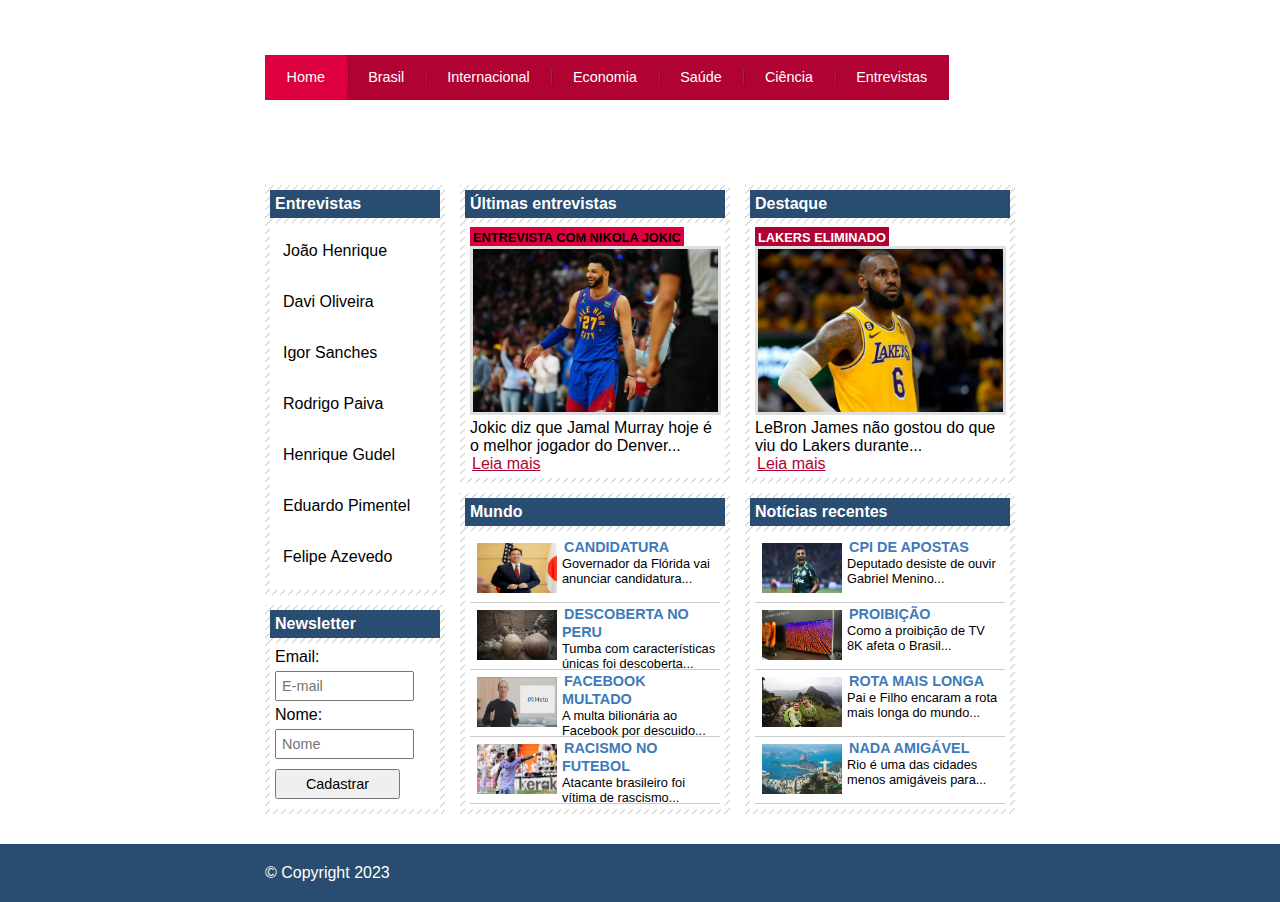
==== index.html @ ab2f6fe4 "frontend pronto" ====
<!DOCTYPE html>
<html lang="en">

    <head>

        <meta charset="UTF-8">
        <title>Site de notícias</title>

        <link rel="stylesheet" type="text/css" href="css/estilos.css">

    </head>

    <body class="home">

        <!-- Começo do container -->
        <div id="container">

            <!--Começo do menu-->
            <div id="menu">

                <!--Começo da navegação-->
                <ul id="navegacao">

                    <li class="primeiro">
                        <a id="home" href="index.html">Home</a>
                    </li>

                    <li>
                        <a id="brasil" href="brasil.html">Brasil</a>
                    </li>

                    <li>
                        <a id="internacional" href="">Internacional</a>
                    </li>

                    <li>
                        <a id="economia" href="">Economia</a>
                    </li>

                    <li>
                        <a id="saude" href="">Saúde</a>
                    </li>

                    <li>
                        <a id="ciencia" href="">Ciência</a>
                    </li>

                    <li>
                        <a id="fotos" href="entrevistas.html">Entrevistas</a>
                    </li>

                </ul>
                <!--Fim da navegação-->

            </div>
            <!--Fim do menu-->

            <div id="conteudo">

                <!--Caixa primária-->
                <div id="primario">
                    <div class="caixa entrevista">

                        <h2>Últimas entrevistas</h2>

                        <div class="caixa-conteudo">

                            <h3>Entrevista com Nikola Jokic</h3>
                            <img class="imagem-principal" src="imagens/murray.jpg" width="100%">
                            <p>
                                Jokic diz que Jamal Murray hoje é o melhor jogador do Denver...
                            </p>

                            <a href="entrevistas.html">Leia mais</a>

                        </div>
                        

                    </div>

                    <div class="caixa">

                        <h2>Mundo</h2>

                        <div class="caixa-conteudo">

                            <ul id="lista-noticias">

                                <li>
                                    <a href="">
                                        <img src="imagens/candidatura.jpg" width="80" height="50">
                                        <h3>Candidatura</h3>
                                        <p>
                                            Governador da Flórida vai anunciar candidatura...
                                        </p>
                                    </a>
                                </li>

                                <li>
                                    <a href="">
                                        <img src="imagens/tumba.jpg" width="80" height="50">
                                        <h3>Descoberta no Peru</h3>
                                        <p>
                                            Tumba com características únicas foi descoberta...
                                        </p>
                                    </a>
                                </li>

                                <li>
                                    <a href="">
                                        <img src="imagens/meta.jpg" width="80" height="50">
                                        <h3>Facebook multado</h3>
                                        <p>
                                            A multa bilionária ao Facebook por descuido...
                                        </p>
                                    </a>
                                </li>

                                <li>
                                    <a href="">
                                        <img src="imagens/vini.jpg" width="80" height="50">
                                        <h3>Racismo no futebol</h3>
                                        <p>
                                            Atacante brasileiro foi vítima de rascismo...
                                        </p>
                                    </a>
                                </li>

                            </ul>

                        </div>

                    </div>

                </div>
                
                <!--Fim da caixa primária-->

                <!--Caixa secundária-->
                <div id="secundario">

                    <div class="caixa destaque">

                        <h2>Destaque</h2>

                        <div class="caixa-conteudo">

                            <h3>Lakers eliminado</h3>
                            <img class="imagem-principal" src="imagens/lebron.jpg" width="100%">
                            <p>
                                LeBron James não gostou do que viu do Lakers durante...
                            </p>

                            <a href="lakers.html">Leia mais</a>

                        </div>

                    </div>

                    <div class="caixa">

                        <h2>Notícias recentes</h2>

                        <div class="caixa-conteudo">

                            <ul id="lista-noticias">

                                <li>
                                    <a href="">
                                        <img src="imagens/palmeirasd.jpg" width="80" height="50">
                                        <h3>CPI de apostas</h3>
                                        <p>
                                            Deputado desiste de ouvir Gabriel Menino...
                                        </p>
                                    </a>
                                </li>

                                <li>
                                    <a href="">
                                        <img src="imagens/tv.jpg" width="80" height="50">
                                        <h3>Proibição</h3>
                                        <p>
                                            Como a proibição de TV 8K afeta o Brasil...
                                        </p>
                                    </a>
                                </li>

                                <li>
                                    <a href="">
                                        <img src="imagens/paifilho.jpg" width="80" height="50">
                                        <h3>Rota mais longa</h3>
                                        <p>
                                            Pai e Filho encaram a rota mais longa do mundo...
                                        </p>
                                    </a>
                                </li>

                                <li>
                                    <a href="">
                                        <img src="imagens/rio.jpg" width="80" height="50">
                                        <h3>Nada amigável</h3>
                                        <p>
                                            Rio é uma das cidades menos amigáveis para...
                                        </p>
                                    </a>
                                </li>

                            </ul>

                        </div>

                    </div>


                </div>
                <!--Fim da caixa secundária-->

                <!--Lateral-->
                <div id="lateral">
                    
                    <div class="caixa">

                        <h2>Entrevistas</h2>

                        <div class="caixa-conteudo">

                            <ul>

                                
                                <li><a href="">João Henrique</a></li>
                                <li><a href="">Davi Oliveira</a></li>   
                                <li><a href="">Igor Sanches</a></li>
                                <li><a href="">Rodrigo Paiva</a></li>
                                <li><a href="">Henrique Gudel</a></li>
                                <li><a href="">Eduardo Pimentel</a></li>
                                <li><a href="">Felipe Azevedo</a></li>
                                
                            </ul>

                        </div>

                    </div>

                    <div class="caixa">

                        <h2>Newsletter</h2>

                        <div class="caixa-conteudo">

                            <form action="">

                                <div>

                                    <label for="email">Email:</label> 

                                    <input id="email" type="text" name="email" placeholder="E-mail">

                                </div>

                                <div>

                                    <label for="email">Nome:</label> 

                                    <input id="email" type="text" name="nome" placeholder="Nome">

                                </div>

                                <div>
                                    
                                    <input id="botao" type="submit" value="Cadastrar">

                                </div>

                            </form>
                            

                        </div>

                    </div>

                </div>
                <!--Fim da lateral-->

            </div>

        </div>
        <!--Fim do container-->

        <!--Começo do rodape-->
        <div id="container-rodape" style="clear: both;">
            <div id="rodape">
                &copy; Copyright 2023
            </div>
        </div>
        <!--Fim do rodape-->
        
    </body>

</html>
---- css/estilos.css ----
*{
    margin: 0;
    padding: 0;
}

body{
    font-family: 'Trebuchet MS', Helvetica, sans-serif;
}

a:link, a:visited{
    color: #b10333;
    padding: 2px;
}

a:hover{
    color: #e50040;
}

#container{
    width: 750px;
    margin: 0 auto;
}

#menu{
    height: 150px;
    padding-top: 25px;
}

.logo{
    width: 152px;
    height: 66px;
    background: url(../imagens/logo.png) no-repeat center;
    text-indent: -3000px;
}

ul{
    margin: 0;
    padding: 0;
    list-style: none;
}

#menu ul{
    margin-top: 30px;
    background: #b10333;
    float: left;
}

#menu ul li{
    float: left;
}

#menu ul a{
    text-decoration: none;
    font-size: 0.9em;
    display: block;
    padding: 0.5em 1.5em;
    line-height: 2.1em;
    color: #fff;
    background: url(../imagens/divisor.png) no-repeat center left;
}

#menu ul a:hover{
    color: #69001d;
}

#menu ul .primeiro a{
    background: none;
}

body.home #navegacao a#home,
body.brasil #navegacao a#brasil,
body.internacional #navegacao a#internacional,
body.economia #navegacao a#economia,
body.saude #navegacao a#saude,
body.ciencia #navegacao a#ciencia,
body.fotos #navegacao a#fotos{
    color: #fff;
    background: #de003e;
    cursor: text;
}

#conteudo {
    background: #f5f5f5;
}

#primario{
    width: 270px;
    float: left;
    margin: 0 0 20px 195px;
}

#duas-colunas #primario{
    width: 555px;
}

#uma-coluna #primario{
    width: 750px;
    margin: 0 0 20px 0;
}

#lateral{
    width: 180px;
    float: left;
    margin: 0 0 20px -750px;
}

#lateral li{
    margin-bottom: 5px;
    padding: 5px;
}

#lateral ul a{
    text-decoration: none;
    font-size: 1em;
    padding: 3px;
    display: block;
    line-height: 30px;
    color: #000;
    border-bottom: #f3f3f3;
}

#lateral li a:hover{
    color: #a1a1a1;
    background: #f9f9f9 url(../imagens/marcador.png) no-repeat left center;
    padding-left: 20px;
}

#secundario{
    width: 270px;
    float: left;
    margin: 0 0 20px 15px;
}

.caixa{
    background: #f3f3f3 url(../imagens/fundo-caixa.png);
    margin: 10px 0;
    padding: 5px;
}

h2{
    font-size: 1em;
    background: #294c71;
    color: #fff;
    padding: 5px;
}

.caixa-conteudo{
    background: #fff;
    padding: 5px;
    margin-top: 5px;
}

label{
    display: block;
    cursor: pointer;
}

input{
    padding: 5px;
    width: 125px;
    font-size: 0.9em;
    margin: 5px 0;
}

form #submit{
    width: 80px;
    color: #fff;
    background-color: #b10333;
    border: 2px solid #870529;
}

img.imagem-principal{
    width: 98%;
    border: 3px solid #dfdfdf;
}

h3{
    text-transform: uppercase;
    display: inline;
    font-size: 0.8em;
    padding: 3px;
}

.destaque h3{
    background: #b10333;
    color: #fff;
}

.entrevista h3{
    background: #de003e;
}

#lista-noticias li{
    padding: 2px;
    border-bottom: 1px solid #ccc;
    height: 62px;
}

#lista-noticias li a img {
    float: left;
    margin: 5px;
}

#lista-noticias li a {
    text-decoration: none;
}

#lista-noticias li a h3{
    font-size: 0.9em;
    padding: 0;
    color: #3e7ab9;
}

#lista-noticias li a p{
    font-size: 0.8em;
    color: #000;
}

#lista-noticias li:hover{
    background: #eee;
    cursor: pointer;
}

#container-rodape{
    background: #294c71;
    padding: 20px;
}

#rodape{
    width: 750px;
    margin: 0 auto;
    color: #fff;
}
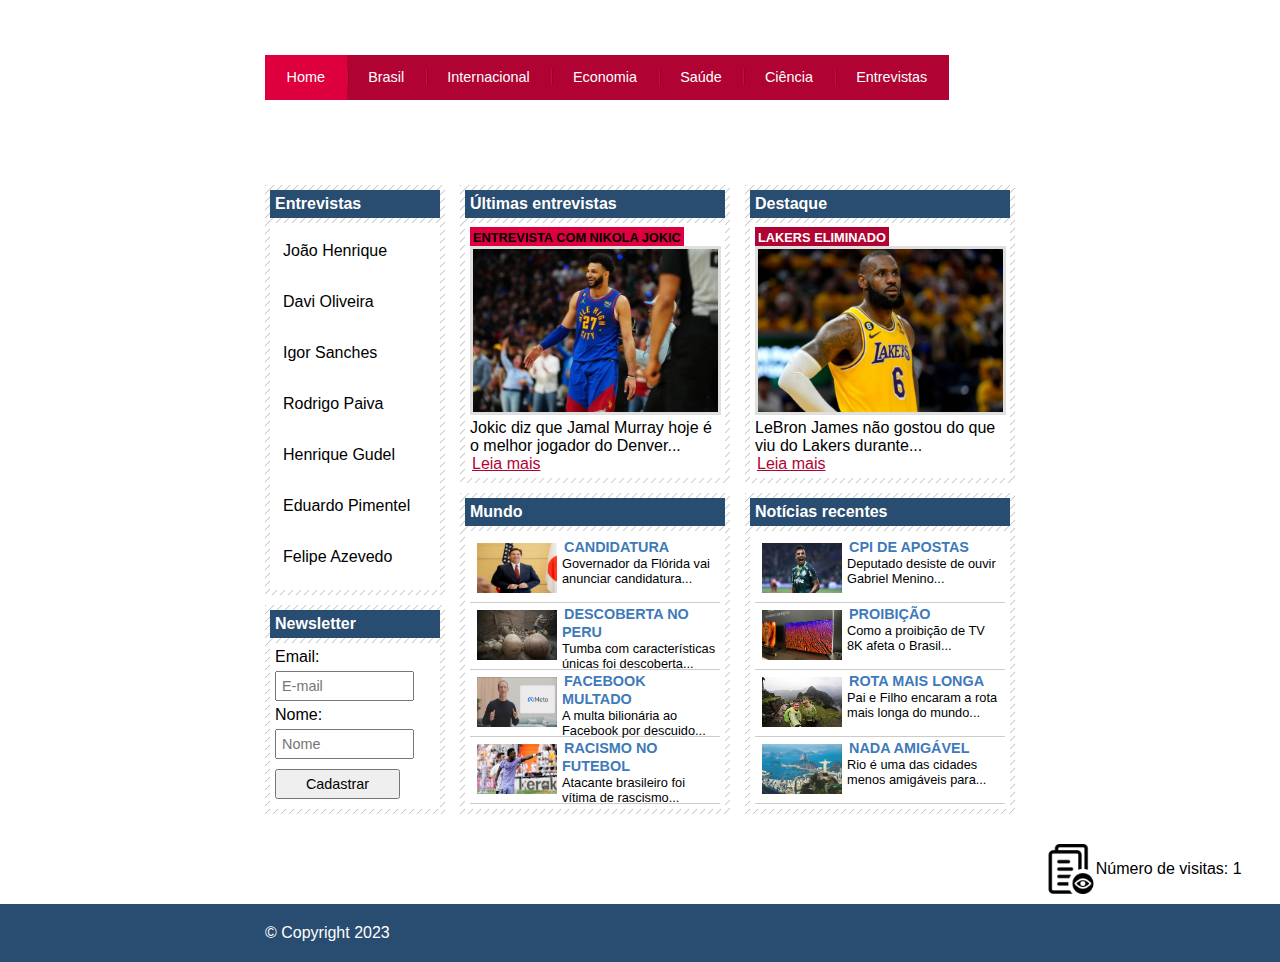
==== commit c2709a73: "adicionando contador de view" ====
--- a/index.html
+++ b/index.html
@@ -1,299 +1,266 @@
 <!DOCTYPE html>
 <html lang="en">
-
-    <head>
-
-        <meta charset="UTF-8">
-        <title>Site de notícias</title>
-
-        <link rel="stylesheet" type="text/css" href="css/estilos.css">
-
-    </head>
-
-    <body class="home">
-
-        <!-- Começo do container -->
-        <div id="container">
-
-            <!--Começo do menu-->
-            <div id="menu">
-
-                <!--Começo da navegação-->
-                <ul id="navegacao">
-
-                    <li class="primeiro">
-                        <a id="home" href="index.html">Home</a>
-                    </li>
-
-                    <li>
-                        <a id="brasil" href="brasil.html">Brasil</a>
-                    </li>
-
-                    <li>
-                        <a id="internacional" href="">Internacional</a>
-                    </li>
-
-                    <li>
-                        <a id="economia" href="">Economia</a>
-                    </li>
-
-                    <li>
-                        <a id="saude" href="">Saúde</a>
-                    </li>
-
-                    <li>
-                        <a id="ciencia" href="">Ciência</a>
-                    </li>
-
-                    <li>
-                        <a id="fotos" href="entrevistas.html">Entrevistas</a>
-                    </li>
-
-                </ul>
-                <!--Fim da navegação-->
-
-            </div>
-            <!--Fim do menu-->
-
-            <div id="conteudo">
-
-                <!--Caixa primária-->
-                <div id="primario">
-                    <div class="caixa entrevista">
-
-                        <h2>Últimas entrevistas</h2>
-
-                        <div class="caixa-conteudo">
-
-                            <h3>Entrevista com Nikola Jokic</h3>
-                            <img class="imagem-principal" src="imagens/murray.jpg" width="100%">
-                            <p>
-                                Jokic diz que Jamal Murray hoje é o melhor jogador do Denver...
-                            </p>
-
-                            <a href="entrevistas.html">Leia mais</a>
-
-                        </div>
-                        
-
-                    </div>
-
-                    <div class="caixa">
-
-                        <h2>Mundo</h2>
-
-                        <div class="caixa-conteudo">
-
-                            <ul id="lista-noticias">
-
-                                <li>
-                                    <a href="">
-                                        <img src="imagens/candidatura.jpg" width="80" height="50">
-                                        <h3>Candidatura</h3>
-                                        <p>
-                                            Governador da Flórida vai anunciar candidatura...
-                                        </p>
-                                    </a>
-                                </li>
-
-                                <li>
-                                    <a href="">
-                                        <img src="imagens/tumba.jpg" width="80" height="50">
-                                        <h3>Descoberta no Peru</h3>
-                                        <p>
-                                            Tumba com características únicas foi descoberta...
-                                        </p>
-                                    </a>
-                                </li>
-
-                                <li>
-                                    <a href="">
-                                        <img src="imagens/meta.jpg" width="80" height="50">
-                                        <h3>Facebook multado</h3>
-                                        <p>
-                                            A multa bilionária ao Facebook por descuido...
-                                        </p>
-                                    </a>
-                                </li>
-
-                                <li>
-                                    <a href="">
-                                        <img src="imagens/vini.jpg" width="80" height="50">
-                                        <h3>Racismo no futebol</h3>
-                                        <p>
-                                            Atacante brasileiro foi vítima de rascismo...
-                                        </p>
-                                    </a>
-                                </li>
-
-                            </ul>
-
-                        </div>
-
-                    </div>
-
+  <head>
+    <meta charset="UTF-8" />
+    <title>Site de notícias</title>
+
+    <link rel="stylesheet" type="text/css" href="css/estilos.css" />
+    <script>
+      // Função para obter o número atual de visitas
+      function getVisitsCount() {
+        var count = localStorage.getItem('visits')
+        return count ? parseInt(count) : 0
+      }
+
+      // Função para atualizar e exibir o número de visitas
+      function updateVisitsCount() {
+        var count = getVisitsCount()
+        count++
+        localStorage.setItem('visits', count)
+        document.getElementById('count').textContent = count
+      }
+
+      // Função para inicializar o contador
+      function initializeCounter() {
+        var count = getVisitsCount()
+        document.getElementById('count').textContent = count
+      }
+    </script>
+  </head>
+
+  <body class="home">
+    <!-- Começo do container -->
+    <div id="container">
+      <!--Começo do menu-->
+      <div id="menu">
+        <!--Começo da navegação-->
+        <ul id="navegacao">
+          <li class="primeiro">
+            <a id="home" href="index.html">Home</a>
+          </li>
+
+          <li>
+            <a id="brasil" href="brasil.html">Brasil</a>
+          </li>
+
+          <li>
+            <a id="internacional" href="">Internacional</a>
+          </li>
+
+          <li>
+            <a id="economia" href="">Economia</a>
+          </li>
+
+          <li>
+            <a id="saude" href="">Saúde</a>
+          </li>
+
+          <li>
+            <a id="ciencia" href="">Ciência</a>
+          </li>
+
+          <li>
+            <a id="fotos" href="entrevistas.html">Entrevistas</a>
+          </li>
+        </ul>
+        <!--Fim da navegação-->
+      </div>
+      <!--Fim do menu-->
+
+      <div id="conteudo">
+        <!--Caixa primária-->
+        <div id="primario">
+          <div class="caixa entrevista">
+            <h2>Últimas entrevistas</h2>
+
+            <div class="caixa-conteudo">
+              <h3>Entrevista com Nikola Jokic</h3>
+              <img
+                class="imagem-principal"
+                src="imagens/murray.jpg"
+                width="100%"
+              />
+              <p>
+                Jokic diz que Jamal Murray hoje é o melhor jogador do Denver...
+              </p>
+
+              <a href="entrevistas.html">Leia mais</a>
+            </div>
+          </div>
+
+          <div class="caixa">
+            <h2>Mundo</h2>
+
+            <div class="caixa-conteudo">
+              <ul id="lista-noticias">
+                <li>
+                  <a href="">
+                    <img src="imagens/candidatura.jpg" width="80" height="50" />
+                    <h3>Candidatura</h3>
+                    <p>Governador da Flórida vai anunciar candidatura...</p>
+                  </a>
+                </li>
+
+                <li>
+                  <a href="">
+                    <img src="imagens/tumba.jpg" width="80" height="50" />
+                    <h3>Descoberta no Peru</h3>
+                    <p>Tumba com características únicas foi descoberta...</p>
+                  </a>
+                </li>
+
+                <li>
+                  <a href="">
+                    <img src="imagens/meta.jpg" width="80" height="50" />
+                    <h3>Facebook multado</h3>
+                    <p>A multa bilionária ao Facebook por descuido...</p>
+                  </a>
+                </li>
+
+                <li>
+                  <a href="">
+                    <img src="imagens/vini.jpg" width="80" height="50" />
+                    <h3>Racismo no futebol</h3>
+                    <p>Atacante brasileiro foi vítima de rascismo...</p>
+                  </a>
+                </li>
+              </ul>
+            </div>
+          </div>
+        </div>
+
+        <!--Fim da caixa primária-->
+
+        <!--Caixa secundária-->
+        <div id="secundario">
+          <div class="caixa destaque">
+            <h2>Destaque</h2>
+
+            <div class="caixa-conteudo">
+              <h3>Lakers eliminado</h3>
+              <img
+                class="imagem-principal"
+                src="imagens/lebron.jpg"
+                width="100%"
+              />
+              <p>LeBron James não gostou do que viu do Lakers durante...</p>
+
+              <a href="lakers.html">Leia mais</a>
+            </div>
+          </div>
+
+          <div class="caixa">
+            <h2>Notícias recentes</h2>
+
+            <div class="caixa-conteudo">
+              <ul id="lista-noticias">
+                <li>
+                  <a href="">
+                    <img src="imagens/palmeirasd.jpg" width="80" height="50" />
+                    <h3>CPI de apostas</h3>
+                    <p>Deputado desiste de ouvir Gabriel Menino...</p>
+                  </a>
+                </li>
+
+                <li>
+                  <a href="">
+                    <img src="imagens/tv.jpg" width="80" height="50" />
+                    <h3>Proibição</h3>
+                    <p>Como a proibição de TV 8K afeta o Brasil...</p>
+                  </a>
+                </li>
+
+                <li>
+                  <a href="">
+                    <img src="imagens/paifilho.jpg" width="80" height="50" />
+                    <h3>Rota mais longa</h3>
+                    <p>Pai e Filho encaram a rota mais longa do mundo...</p>
+                  </a>
+                </li>
+
+                <li>
+                  <a href="">
+                    <img src="imagens/rio.jpg" width="80" height="50" />
+                    <h3>Nada amigável</h3>
+                    <p>Rio é uma das cidades menos amigáveis para...</p>
+                  </a>
+                </li>
+              </ul>
+            </div>
+          </div>
+        </div>
+        <!--Fim da caixa secundária-->
+
+        <!--Lateral-->
+        <div id="lateral">
+          <div class="caixa">
+            <h2>Entrevistas</h2>
+
+            <div class="caixa-conteudo">
+              <ul>
+                <li><a href="">João Henrique</a></li>
+                <li><a href="">Davi Oliveira</a></li>
+                <li><a href="">Igor Sanches</a></li>
+                <li><a href="">Rodrigo Paiva</a></li>
+                <li><a href="">Henrique Gudel</a></li>
+                <li><a href="">Eduardo Pimentel</a></li>
+                <li><a href="">Felipe Azevedo</a></li>
+              </ul>
+            </div>
+          </div>
+
+          <div class="caixa">
+            <h2>Newsletter</h2>
+
+            <div class="caixa-conteudo">
+              <form action="">
+                <div>
+                  <label for="email">Email:</label>
+
+                  <input
+                    id="email"
+                    type="text"
+                    name="email"
+                    placeholder="E-mail"
+                  />
                 </div>
-                
-                <!--Fim da caixa primária-->
-
-                <!--Caixa secundária-->
-                <div id="secundario">
-
-                    <div class="caixa destaque">
-
-                        <h2>Destaque</h2>
-
-                        <div class="caixa-conteudo">
-
-                            <h3>Lakers eliminado</h3>
-                            <img class="imagem-principal" src="imagens/lebron.jpg" width="100%">
-                            <p>
-                                LeBron James não gostou do que viu do Lakers durante...
-                            </p>
-
-                            <a href="lakers.html">Leia mais</a>
-
-                        </div>
-
-                    </div>
-
-                    <div class="caixa">
-
-                        <h2>Notícias recentes</h2>
-
-                        <div class="caixa-conteudo">
-
-                            <ul id="lista-noticias">
-
-                                <li>
-                                    <a href="">
-                                        <img src="imagens/palmeirasd.jpg" width="80" height="50">
-                                        <h3>CPI de apostas</h3>
-                                        <p>
-                                            Deputado desiste de ouvir Gabriel Menino...
-                                        </p>
-                                    </a>
-                                </li>
-
-                                <li>
-                                    <a href="">
-                                        <img src="imagens/tv.jpg" width="80" height="50">
-                                        <h3>Proibição</h3>
-                                        <p>
-                                            Como a proibição de TV 8K afeta o Brasil...
-                                        </p>
-                                    </a>
-                                </li>
-
-                                <li>
-                                    <a href="">
-                                        <img src="imagens/paifilho.jpg" width="80" height="50">
-                                        <h3>Rota mais longa</h3>
-                                        <p>
-                                            Pai e Filho encaram a rota mais longa do mundo...
-                                        </p>
-                                    </a>
-                                </li>
-
-                                <li>
-                                    <a href="">
-                                        <img src="imagens/rio.jpg" width="80" height="50">
-                                        <h3>Nada amigável</h3>
-                                        <p>
-                                            Rio é uma das cidades menos amigáveis para...
-                                        </p>
-                                    </a>
-                                </li>
-
-                            </ul>
-
-                        </div>
-
-                    </div>
-
-
+
+                <div>
+                  <label for="email">Nome:</label>
+
+                  <input
+                    id="email"
+                    type="text"
+                    name="nome"
+                    placeholder="Nome"
+                  />
                 </div>
-                <!--Fim da caixa secundária-->
-
-                <!--Lateral-->
-                <div id="lateral">
-                    
-                    <div class="caixa">
-
-                        <h2>Entrevistas</h2>
-
-                        <div class="caixa-conteudo">
-
-                            <ul>
-
-                                
-                                <li><a href="">João Henrique</a></li>
-                                <li><a href="">Davi Oliveira</a></li>   
-                                <li><a href="">Igor Sanches</a></li>
-                                <li><a href="">Rodrigo Paiva</a></li>
-                                <li><a href="">Henrique Gudel</a></li>
-                                <li><a href="">Eduardo Pimentel</a></li>
-                                <li><a href="">Felipe Azevedo</a></li>
-                                
-                            </ul>
-
-                        </div>
-
-                    </div>
-
-                    <div class="caixa">
-
-                        <h2>Newsletter</h2>
-
-                        <div class="caixa-conteudo">
-
-                            <form action="">
-
-                                <div>
-
-                                    <label for="email">Email:</label> 
-
-                                    <input id="email" type="text" name="email" placeholder="E-mail">
-
-                                </div>
-
-                                <div>
-
-                                    <label for="email">Nome:</label> 
-
-                                    <input id="email" type="text" name="nome" placeholder="Nome">
-
-                                </div>
-
-                                <div>
-                                    
-                                    <input id="botao" type="submit" value="Cadastrar">
-
-                                </div>
-
-                            </form>
-                            
-
-                        </div>
-
-                    </div>
-
+
+                <div>
+                  <input id="botao" type="submit" value="Cadastrar" />
                 </div>
-                <!--Fim da lateral-->
-
-            </div>
-
+              </form>
+            </div>
+          </div>
         </div>
-        <!--Fim do container-->
-
-        <!--Começo do rodape-->
-        <div id="container-rodape" style="clear: both;">
-            <div id="rodape">
-                &copy; Copyright 2023
-            </div>
-        </div>
-        <!--Fim do rodape-->
-        
-    </body>
-
-</html>+        <!--Fim da lateral-->
+      </div>
+    </div>
+    <div id="counter">
+      <img src="./imagens/view.png" class="view" />
+      <p>Número de visitas: <span id="count"></span></p>
+    </div>
+
+    <script>
+      // Atualiza o contador de visitas quando a página é carregada
+      updateVisitsCount()
+    </script>
+    <!--Fim do container-->
+
+    <!--Começo do rodape-->
+    <div id="container-rodape" style="clear: both">
+      <div id="rodape">&copy; Copyright 2023</div>
+    </div>
+    <!--Fim do rodape-->
+  </body>
+</html>
--- a/css/estilos.css
+++ b/css/estilos.css
@@ -230,4 +230,18 @@
     width: 750px;
     margin: 0 auto;
     color: #fff;
-}+}
+
+.view{
+    width: 50px;
+    height: 50px;
+}
+
+#counter{
+    display: flex;
+    flex-direction: row;
+    align-items: center;
+    justify-content: flex-end;
+    width: 97%;
+    margin-bottom: 10px;
+}
